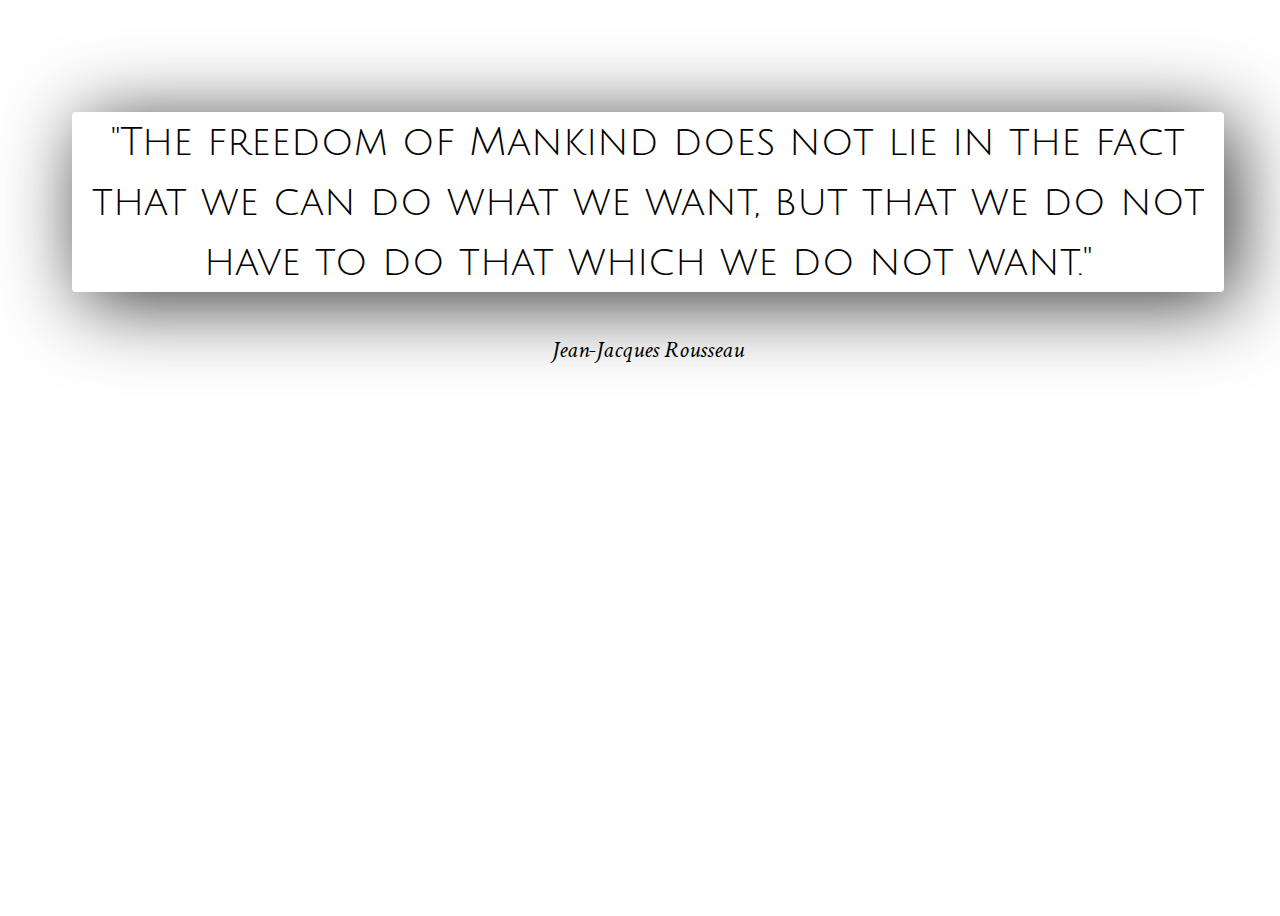
==== index.html @ d1ae5455 "A simple site" ====
<!DOCTYPE html>
<html>
<head>
   <link href="https://fonts.googleapis.com/css?family=Crimson+Text|Julius+Sans+One" rel="stylesheet">
  <link rel="stylesheet" type="text/css" href="main.css">
  <meta charset="utf-8">
  <title>Simple site</title>
  <meta name="viewport" content="width=device-width, initial-scale=1">
</head>
<body>
  <div class="wrapper">
  <p class="quote">"The freedom of Mankind does not lie in the fact that we can do what we want, but that we do not have to do that which we do not want."</p>
  <p class="name">Jean-Jacques Rousseau</p>
  </div>
</body>
</html>
---- main.css ----
body{
  background:url(freedom.jpg) no-repeat  center ;
  background-size: cover;
  width:100%;
  height:100vh;
  }
html,body{
  margin: :0;
  padding: :0;
  font-size: 100%;
  line-height: 1.5;
}
.wrapper{
  text-align: center;
  padding-top: 4rem;
  width: 90%;
  margin: 0 auto;
}
.quote {
  font-family: 'Julius Sans One', sans-serif;
  font-size: 2.5rem; 
  border-radius: 4px;
  box-shadow: hsla(0, 0%, 0%, .8) 10px 10px 80px;
  
}

.name {
  font-family: 'Crimson Text', serif;
  font-size: 1.5rem;
  font-style: italic;
}
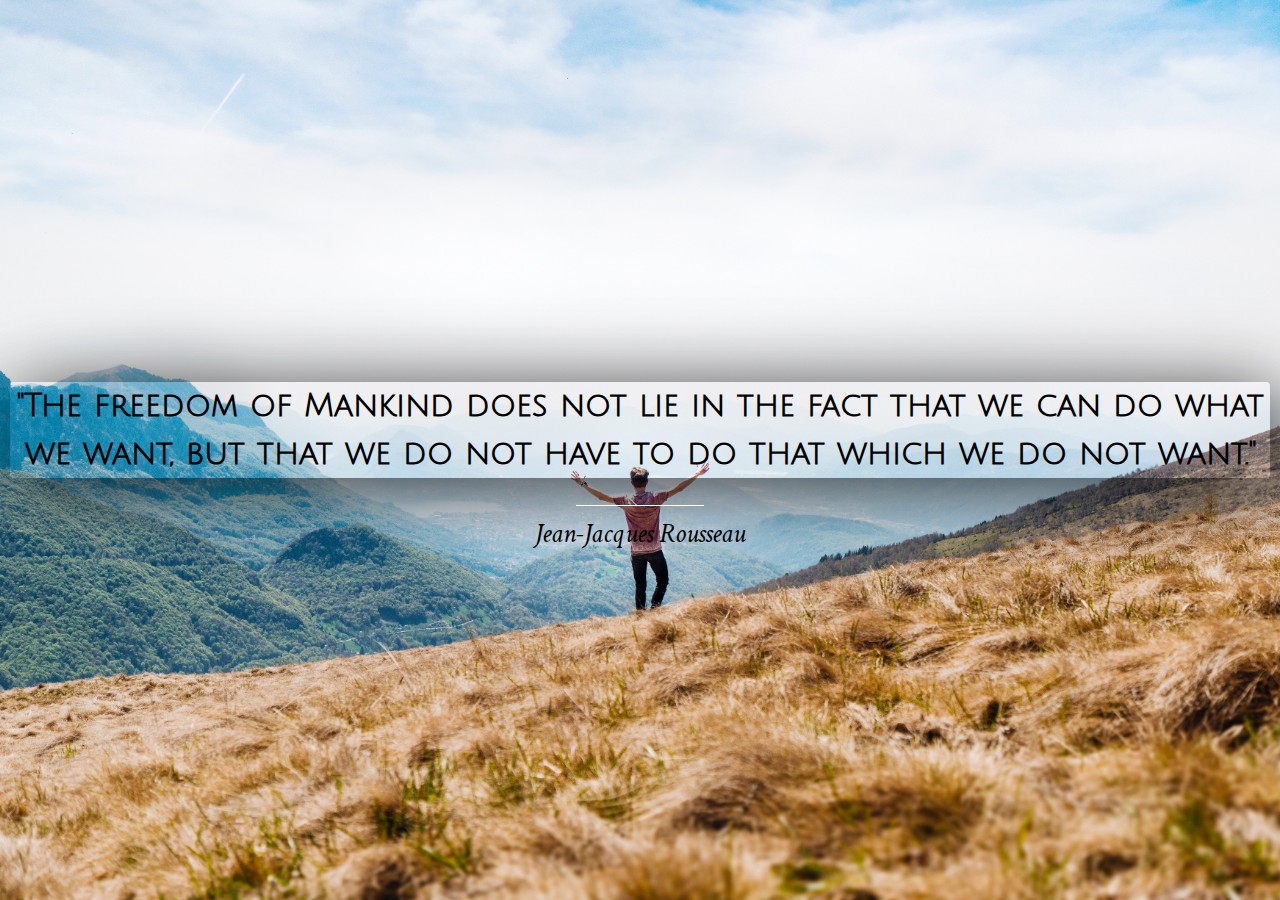
==== commit 56c5600e: "1.1 :)" ====
--- a/index.html
+++ b/index.html
@@ -9,8 +9,11 @@
 </head>
 <body>
   <div class="wrapper">
-  <p class="quote">"The freedom of Mankind does not lie in the fact that we can do what we want, but that we do not have to do that which we do not want."</p>
+    <div class="text">
+   <p class="quote"><strong>"The freedom of Mankind does not lie in the fact that we can do what we want, but that we do not have to do that which we do not want."</strong></p>
   <p class="name">Jean-Jacques Rousseau</p>
-  </div>
+      </div>
+    </div>
+  
 </body>
 </html>--- a/main.css
+++ b/main.css
@@ -1,31 +1,75 @@
+*{
+  box-sizing:border-box;
+}
 body{
-  background:url(freedom.jpg) no-repeat  center ;
-  background-size: cover;
+  background: url(assets/freedom.jpg) no-repeat center/cover;
   width:100%;
   height:100vh;
-  }
+  text-align: center;
+  display: table;
+
+}
 html,body{
-  margin: :0;
-  padding: :0;
+ padding: 0;
+  margin: 0;
   font-size: 100%;
   line-height: 1.5;
+  
 }
 .wrapper{
-  text-align: center;
   padding-top: 4rem;
   width: 90%;
   margin: 0 auto;
+  display: table-cell;
+  vertical-align: middle;
 }
+.text {
+  text-align: center;
+  width: 100vw;
+  margin: 0 auto;
+  padding: .625rem;
+  
+}
+
 .quote {
   font-family: 'Julius Sans One', sans-serif;
-  font-size: 2.5rem; 
+  font-size: 1.25rem; 
   border-radius: 4px;
   box-shadow: hsla(0, 0%, 0%, .8) 10px 10px 80px;
   
 }
 
 .name {
+  
   font-family: 'Crimson Text', serif;
   font-size: 1.5rem;
   font-style: italic;
-}+}
+.name::before {
+  display: block;
+  content: "";
+  background-color: #fff;
+  height: 1px;
+  width: 10vw;
+  margin: .5rem auto;
+}
+
+@media (min-width: 768px) {
+
+  .quote {
+    margin: 0;
+    padding: 0 ;
+    vertical-align:middle;
+    text-align: center;
+    font-size: 2rem
+  }
+  .name{
+    font-size: 1.7rem;
+    
+  }
+  .name:hover{
+    color:white;
+    transition-duration: 1s;
+  }
+}
+
